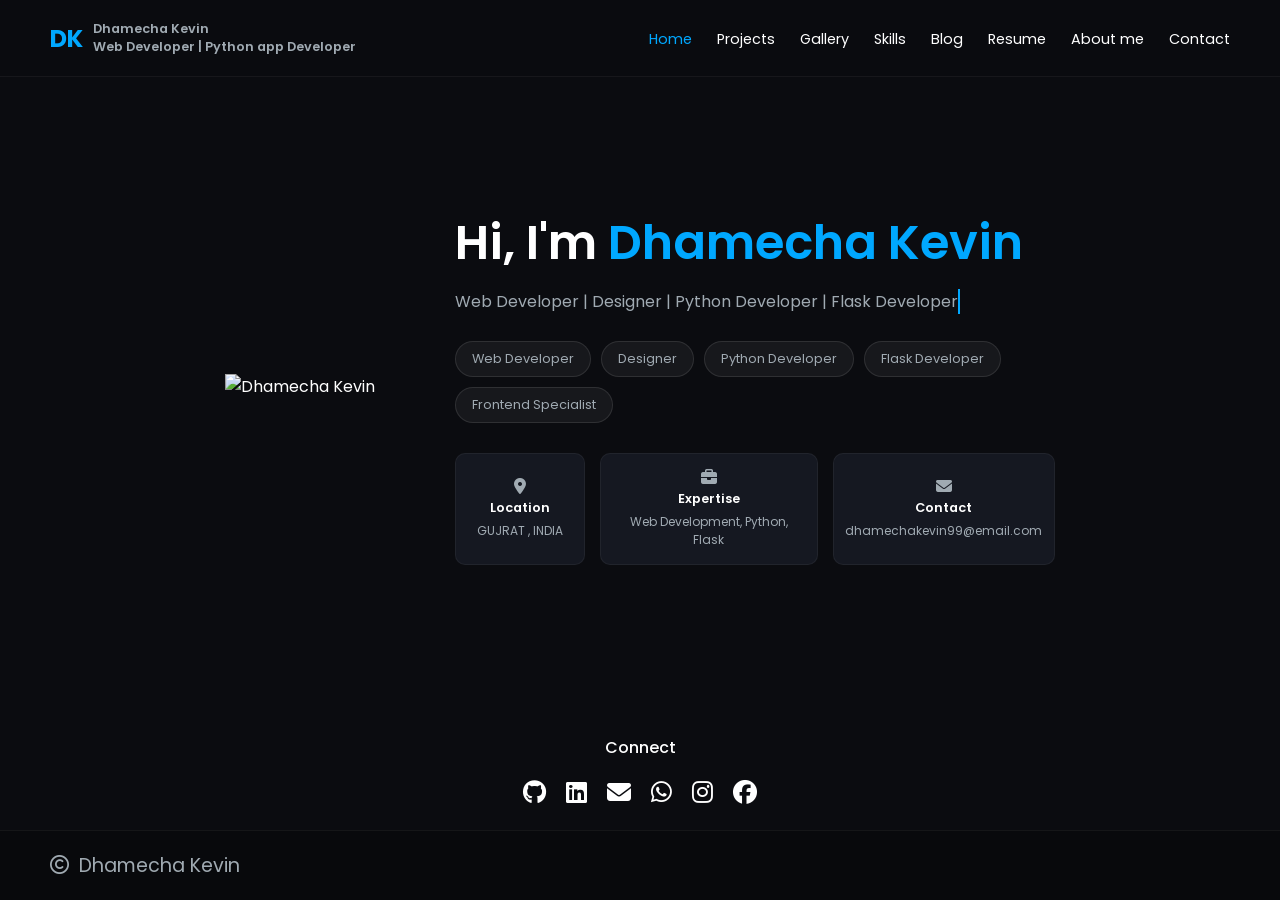
==== index.html @ 677c9652 "Update index.html" ====
<!DOCTYPE html>
<html lang="en">
<head>

    <meta charset="UTF-8">
    <meta name="viewport" content="width=device-width, initial-scale=1.0">
    <title>Kevin Dhamecha - Portfolio</title>
    <link rel="stylesheet" href="style.css">
    <link href="https://fonts.googleapis.com/css2?family=Poppins:wght@300;400;500;600;700&display=swap" rel="stylesheet">
    <link rel="stylesheet" href="https://cdnjs.cloudflare.com/ajax/libs/font-awesome/6.4.0/css/all.min.css">
    
    <style>
        /* CSS Variables for easy color management */
        :root {
            --bg-color: #0b0c10;
            --text-main: #ffffff;
            --text-muted: #a0aab2;
            --accent-color: #00a8ff;
            --card-bg: #151821;
            --glow-color: rgba(0, 168, 255, 0.4);
        }

        * {
            margin: 0;
            padding: 0;
            box-sizing: border-box;
            font-family: 'Poppins', sans-serif;
        }

        body {
            background-color: var(--bg-color);
            color: var(--text-main);
            min-height: 100vh;
            display: flex;
            flex-direction: column;
        }

        /* --- Animations --- */
        @keyframes fadeIn {
            from { opacity: 0; transform: translateY(20px); }
            to { opacity: 1; transform: translateY(0); }
        }

        @keyframes float {
            0% { transform: translateY(0px); }
            50% { transform: translateY(-15px); }
            100% { transform: translateY(0px); }
        }

        @keyframes glowPulse {
            0% { box-shadow: 0 0 20px var(--glow-color); }
            50% { box-shadow: 0 0 40px var(--glow-color), 0 0 80px var(--glow-color); }
            100% { box-shadow: 0 0 20px var(--glow-color); }
        }

        /* --- Navigation Bar --- */
        nav {
            display: flex;
            justify-content: space-between;
            align-items: center;
            padding: 20px 50px;
            background: rgba(11, 12, 16, 0.9);
            backdrop-filter: blur(10px);
            position: sticky;
            top: 0;
            z-index: 100;
        }

        .logo {
            font-size: 1.2rem;
            font-weight: 600;
            display: flex;
            align-items: center;
            gap: 10px;
        }

        .logo span.kd {
            color: var(--accent-color);
            font-weight: 700;
            font-size: 1.5rem;
        }

        .logo-text {
            display: flex;
            flex-direction: column;
            font-size: 0.8rem;
            color: var(--text-muted);
        }

        .nav-links {
            display: flex;
            list-style: none;
            gap: 25px;
        }

        .nav-links a {
            text-decoration: none;
            color: var(--text-main);
            font-size: 0.9rem;
            transition: color 0.3s;
        }

        .nav-links a:hover, .nav-links a.active {
            color: var(--accent-color);
        }

        /* --- Hero Section --- */
        .hero {
            flex: 1;
            display: flex;
            align-items: center;
            justify-content: center;
            gap: 80px;
            padding: 50px;
            animation: fadeIn 1s ease-out forwards;
        }

        /* Profile Image Container */
        .profile-container {
            width: 300px;
            height: 300px;
            border-radius: 50%;
            overflow: hidden;
            animation: float 4s ease-in-out infinite, glowPulse 3s infinite alternate;
            border: 2px solid rgba(0, 168, 255, 0.2);
        }

        .profile-container img {
            width: 100%;
            height: 100%;
            object-fit: cover;
        }

        /* Hero Text Content */
        .hero-content {
            max-width: 600px;
        }

        .hero-content h1 {
            font-size: 3rem;
            font-weight: 600;
            margin-bottom: 10px;
        }

        .hero-content h1 span {
            color: var(--accent-color);
        }

        .subtitle {
            font-size: 1rem;
            color: var(--text-muted);
            margin-bottom: 20px;
            border-right: 2px solid var(--accent-color);
            white-space: nowrap;
            overflow: hidden;
            
            /* 1. This forces the container to shrink-wrap tightly to your text */
            display: inline-block; 
            
            /* 2. We use 'linear' instead of 'steps' for a smoother reveal on non-monospace fonts */
            animation: typing 3s linear forwards, blink-caret .75s step-end infinite;
        }

        @keyframes typing {
            /* 3. Animating max-width prevents it from stretching past the actual text length */
            from { max-width: 0; }
            to { max-width: 100%; } 
        }

        @keyframes blink-caret {
            from, to { border-color: transparent }
            50% { border-color: var(--accent-color); }
        }

        /* Badges/Tags */
        .tags {
            display: flex;
            flex-wrap: wrap;
            gap: 10px;
            margin-bottom: 30px;
        }

        .badge {
            background: rgba(255, 255, 255, 0.05);
            border: 1px solid rgba(255, 255, 255, 0.1);
            padding: 8px 16px;
            border-radius: 20px;
            font-size: 0.8rem;
            color: var(--text-muted);
            transition: all 0.3s;
            cursor: default;
        }

        .badge:hover {
            background: rgba(0, 168, 255, 0.1);
            border-color: var(--accent-color);
            color: var(--text-main);
            transform: translateY(-2px);
        }

        /* Info Cards */
        .info-cards {
            display: flex;
            gap: 15px;
        }

        .card {
            background: var(--card-bg);
            padding: 15px;
            border-radius: 10px;
            display: flex;
            flex-direction: column;
            align-items: center;
            justify-content: center;
            min-width: 130px;
            text-align: center;
            border: 1px solid rgba(255, 255, 255, 0.05);
            transition: transform 0.3s;
        }

        .card:hover {
            transform: translateY(-5px);
            border-color: rgba(255, 255, 255, 0.2);
        }

        .card i {
            color: var(--text-muted);
            margin-bottom: 5px;
        }

        .card-title {
            font-size: 0.8rem;
            font-weight: 600;
            color: var(--text-main);
        }

        .card-desc {
            font-size: 0.75rem;
            color: var(--text-muted);
            margin-top: 5px;
        }

        /* --- Connect Section --- */
        .connect-section {
            text-align: center;
            padding: 20px;
            margin-top: 20px;
            animation: fadeIn 1.5s ease-out forwards;
        }

        .connect-section h3 {
            font-size: 1rem;
            margin-bottom: 15px;
            font-weight: 500;
        }

        .social-icons {
            display: flex;
            justify-content: center;
            gap: 20px;
        }

        .social-icons a {
            color: var(--text-main);
            font-size: 1.5rem;
            transition: all 0.3s;
        }

        .social-icons a:hover {
            color: var(--accent-color);
            transform: scale(1.2);
        }

        /* --- Footer --- */
        footer {
            display: flex;
            justify-content: space-between;
            align-items: center;
            padding: 20px 50px;
            background: #08090c;
            border-top: 1px solid rgba(255,255,255,0.05);
        }

        footer .copyright {
            display: flex;
            align-items: center;
            gap: 10px;
            font-size: 1.2rem;
            color: var(--text-muted);
        }

        footer .portfolio-tag {
            font-family: monospace;
            font-size: 1.5rem;
            color: var(--text-muted);
            letter-spacing: 2px;
        }

        /* Responsive Design */
        @media (max-width: 900px) {
            .hero {
                flex-direction: column;
                text-align: center;
                gap: 40px;
            }
            .subtitle {
                margin: 0 auto 20px auto;
            }
            .tags {
                justify-content: center;
            }
            .info-cards {
                justify-content: center;
                flex-wrap: wrap;
            }
            .nav-links {
                display: none; /* Hide on mobile for simplicity, add hamburger menu later */
            }
        }
    </style>
</head>
<body>

    <nav>
        <div class="logo">
            <span class="kd">DK</span>
            <div class="logo-text">
                <span>Dhamecha Kevin</span>
                <span>Web Developer | Python app Developer </span>
            </div>
        </div>
        <ul class="nav-links">
            <li><a href="#" class="active">Home</a></li>
            <li><a href="projects.html">Projects</a></li>
            <li><a href="gallery.html">Gallery</a></li>
            <li><a href="skills.html">Skills</a></li>
            <li><a href="blog.html">Blog</a></li>
            <li><a href="resume.html">Resume</a></li>
            <li><a href="about.html">About me</a></li>
            <li><a href="contact.html">Contact</a></li>
        </ul>
    </nav>

    <section class="hero">
       <div class="profile-img-container">
            <img src="your-photo-name.jpg" alt="Dhamecha Kevin">
    </div>

        <div class="hero-content">
            <h1>Hi, I'm <span>Dhamecha Kevin</span></h1>
            <p class="subtitle">Web Developer | Designer | Python Developer | Flask Developer</p>
            
            <div class="tags">
                <span class="badge">Web Developer</span>
                <span class="badge">Designer</span>
                <span class="badge">Python Developer</span>
                <span class="badge">Flask Developer</span>
                <span class="badge">Frontend Specialist</span>
            </div>

            <div class="info-cards">
                <div class="card">
                    <i class="fa-solid fa-location-dot"></i>
                    <span class="card-title">Location</span>
                    <span class="card-desc">GUJRAT , INDIA</span>
                </div>
                <div class="card">
                    <i class="fa-solid fa-briefcase"></i>
                    <span class="card-title">Expertise</span>
                    <span class="card-desc">Web Development, Python, Flask</span>
                </div>
                <div class="card">
                    <i class="fa-solid fa-envelope"></i>
                    <span class="card-title">Contact</span>
                    <span class="card-desc">dhamechakevin99@email.com</span>
                </div>
            </div>
        </div>
    </section>

    <div class="connect-section">
        <h3>Connect</h3>
      <div class="social-icons">
    <a href="https://github.com/dhamechakevin" target="_blank" onclick="return confirm('Do you want to leave this page to visit my GitHub?');"><i class="fa-brands fa-github"></i></a>
    
    <a href="https://linkedin.com/in/your-profile" target="_blank" onclick="return confirm('Do you want to visit my LinkedIn profile?');"><i class="fa-brands fa-linkedin"></i></a>
    
    <a href="mailto:dhamechakevin99@email.com" onclick="return confirm('Do you want to send me an email?');"><i class="fa-solid fa-envelope"></i></a>
    
    <a href="https://wa.me/919998842319" target="_blank" onclick="return confirm('Do you want to open WhatsApp to message me?');"><i class="fa-brands fa-whatsapp"></i></a>
    
    <a href="https://instagram.com/your-handle" target="_blank" onclick="return confirm('Do you want to visit my Instagram?');"><i class="fa-brands fa-instagram"></i></a>
    
    <a href="https://www.facebook.com/share/1Asn9WQ3xk/" target="_blank" onclick="return confirm('Do you want to visit my Facebook?');"><i class="fa-brands fa-facebook"></i></a>
</div>
    </div>

    <footer>
        <div class="copyright">
            <i class="fa-regular fa-copyright"></i>
            <span>Dhamecha Kevin</span>
        </div>
    </footer>

</body>
</html>
---- style.css ----
/* =========================================
   1. CORE VARIABLES & SETUP
   ========================================= */
:root {
    --bg-color: #0b0c10;
    --text-main: #ffffff;
    --text-muted: #a0aab2;
    --accent-color: #00a8ff;
    --card-bg: #151821;
    --card-hover: #1c202b;
    --glow-color: rgba(0, 168, 255, 0.5);
}

* {
    margin: 0;
    padding: 0;
    box-sizing: border-box;
    font-family: 'Poppins', sans-serif;
}

html, body {
    width: 100%;
    max-width: 100vw;
    overflow-x: hidden;
}

body {
    background-color: var(--bg-color);
    color: var(--text-main);
    min-height: 100vh;
    display: flex;
    flex-direction: column;
}

@keyframes fadeIn {
    from { opacity: 0; transform: translateY(20px); }
    to { opacity: 1; transform: translateY(0); }
}

/* =========================================
   2. NAVIGATION BAR
   ========================================= */
nav {
    display: flex;
    justify-content: space-between;
    align-items: center;
    padding: 20px 50px;
    background: rgba(11, 12, 16, 0.9);
    backdrop-filter: blur(10px);
    position: sticky;
    top: 0;
    z-index: 100;
    border-bottom: 1px solid rgba(255,255,255,0.05);
}

.logo {
    display: flex;
    align-items: center;
    gap: 10px;
}

.logo span.kd {
    color: var(--accent-color);
    font-weight: 700;
    font-size: 1.5rem;
}

.logo-text {
    display: flex;
    flex-direction: column;
    font-size: 0.8rem;
    color: var(--text-muted);
}

.nav-links {
    display: flex;
    list-style: none;
    gap: 25px;
}

.nav-links a {
    text-decoration: none;
    color: var(--text-main);
    font-size: 0.9rem;
    transition: color 0.3s;
}

.nav-links a:hover, .nav-links a.active {
    color: var(--accent-color);
}

/* =========================================
   3. ABOUT PAGE STYLES
   ========================================= */
.about-section {
    flex: 1;
    padding: 50px;
    display: flex;
    justify-content: center;
    animation: fadeIn 0.8s ease-out forwards;
}

.about-container {
    background-color: var(--card-bg);
    max-width: 1000px;
    width: 100%;
    border-radius: 16px;
    padding: 50px;
    border: 1px solid rgba(255, 255, 255, 0.05);
    box-shadow: 0 10px 30px rgba(0,0,0,0.3);
}

.section-title {
    font-size: 1.8rem;
    color: var(--accent-color);
    margin-bottom: 25px;
    font-weight: 600;
}

.about-text {
    color: var(--text-muted);
    font-size: 0.95rem;
    line-height: 1.8;
    margin-bottom: 20px;
}

.about-text strong {
    color: var(--text-main);
    font-weight: 600;
}

/* Education Cards */
.education-wrapper {
    margin-top: 50px;
}

.education-card {
    background-color: var(--bg-color);
    border-radius: 12px;
    padding: 30px;
    margin-bottom: 20px;
    display: flex;
    gap: 25px;
    border: 1px solid rgba(255, 255, 255, 0.03);
    transition: transform 0.3s, background-color 0.3s;
}

.education-card:hover {
    transform: translateX(10px);
    background-color: var(--card-hover);
}

.edu-icon {
    font-size: 2rem;
    color: var(--accent-color);
    min-width: 50px;
    display: flex;
    justify-content: center;
}

.edu-details h3 {
    color: var(--accent-color);
    font-size: 1.1rem;
    margin-bottom: 10px;
}

.edu-details .school {
    color: var(--text-main);
    font-weight: 500;
    margin-bottom: 15px;
}

.edu-details .info-row, .edu-details .date {
    color: var(--text-muted);
    font-size: 0.85rem;
    margin-bottom: 8px;
}

/* =========================================
   4. CONTACT PAGE STYLES
   ========================================= */
.contact-section {
    flex: 1;
    display: flex;
    flex-direction: column;
    align-items: center;
    padding: 60px 20px;
    animation: fadeIn 0.8s ease-out forwards;
    background: radial-gradient(circle at center, rgba(0, 168, 255, 0.05) 0%, var(--bg-color) 60%);
}

.contact-header {
    text-align: center;
    margin-bottom: 40px;
}

.contact-header h1 {
    font-size: 2.5rem;
    color: var(--accent-color);
    margin-bottom: 15px;
}

.contact-header p {
    color: var(--text-muted);
    max-width: 600px;
    line-height: 1.6;
}

/* Social Icons */
.social-links {
    display: flex;
    gap: 20px;
    margin-bottom: 40px;
}

.social-icon {
    width: 50px;
    height: 50px;
    border-radius: 50%;
    background: rgba(255, 255, 255, 0.03);
    border: 1px solid rgba(255, 255, 255, 0.1);
    display: flex;
    align-items: center;
    justify-content: center;
    color: var(--text-main);
    font-size: 1.5rem;
    text-decoration: none;
    transition: all 0.3s ease;
}

.social-icon:hover {
    color: var(--accent-color);
    border-color: var(--accent-color);
    box-shadow: 0 0 20px var(--glow-color), inset 0 0 10px var(--glow-color);
    transform: translateY(-3px);
}

/* Contact Form */
.contact-form {
    width: 100%;
    max-width: 600px;
    display: flex;
    flex-direction: column;
    gap: 15px;
}

.form-control {
    width: 100%;
    background: rgba(255, 255, 255, 0.05);
    border: 1px solid rgba(255, 255, 255, 0.1);
    padding: 15px 20px;
    border-radius: 8px;
    color: var(--text-main);
    font-size: 1rem;
    outline: none;
    transition: all 0.3s;
}

.form-control:focus {
    border-color: var(--accent-color);
    box-shadow: 0 0 10px rgba(0, 168, 255, 0.2);
    background: rgba(255, 255, 255, 0.08);
}

textarea.form-control {
    min-height: 150px;
    resize: vertical;
}

.btn-submit {
    background: linear-gradient(90deg, #007bb5, #00a8ff);
    color: #ffffff;
    border: none;
    padding: 15px;
    border-radius: 8px;
    font-size: 1rem;
    font-weight: 600;
    cursor: pointer;
    transition: all 0.3s;
    margin-top: 10px;
}

.btn-submit:hover {
    box-shadow: 0 8px 25px rgba(0, 168, 255, 0.4);
    transform: translateY(-2px);
}

/* =========================================
   5. FOOTER
   ========================================= */
footer {
    display: flex;
    justify-content: center;
    align-items: center;
    padding: 20px 50px;
    background: #08090c;
    border-top: 1px solid rgba(255,255,255,0.05);
    margin-top: auto;
}

footer .copyright {
    font-size: 0.9rem;
    color: var(--text-muted);
}

/* =========================================
   6. RESPONSIVE DESIGN (MOBILE FIXES ONLY)
   ========================================= */
@media (max-width: 768px) {
    /* 1. Navigation bar adjusts to stack links vertically */
    nav {
        flex-direction: column;
        align-items: flex-start;
        padding: 15px 20px;
        gap: 15px;
    }

    .nav-links {
        flex-direction: column;
        width: 100%;
        gap: 10px;
    }

    .nav-links li {
        width: 100%;
    }

    .nav-links a {
        display: block;
        padding: 8px 12px;
        background: rgba(255, 255, 255, 0.03);
        border-radius: 6px;
        text-align: center;
    }

    /* 2. Homepage Hero Section Layout Fixes */
    section {
        flex-direction: column !important;
        align-items: center !important;
        text-align: center !important;
        padding: 25px 15px !important;
        width: 100% !important;
    }

    /* Scale Profile Image */
    section img {
        width: 180px !important;
        height: 180px !important;
        max-width: 70vw !important;
        max-height: 70vw !important;
        object-fit: cover !important;
        border-radius: 50% !important;
        margin: 0 auto 15px auto !important;
    }

    /* Wrap & Shrink Text Headings */
    section h1 {
        font-size: 1.6rem !important;
        line-height: 1.3 !important;
        word-break: break-word !important;
        text-align: center !important;
    }

    section p {
        font-size: 0.85rem !important;
        line-height: 1.5 !important;
        text-align: center !important;
    }

    /* Wrap Skill Tags (Web Developer, Designer, etc.) */
    section div {
        flex-wrap: wrap !important;
        justify-content: center !important;
        max-width: 100% !important;
    }

    section div > span {
        font-size: 0.75rem !important;
        padding: 6px 12px !important;
        margin: 3px !important;
        display: inline-block !important;
    }

    /* Stack Bottom Info Blocks (Location, Expertise, Contact) */
    section div > div {
        flex-direction: column !important;
        width: 100% !important;
        gap: 15px !important;
    }

    /* 3. Container paddings adjust to fit mobile screens */
    .about-section { 
        padding: 20px; 
    }
    
    .about-container { 
        padding: 25px 20px; 
    }

    /* 4. Education cards stack vertically on small screens */
    .education-card { 
        flex-direction: column; 
        gap: 15px; 
    }
    
    .edu-icon { 
        justify-content: flex-start; 
    }

    /* 5. Contact heading and icons wrap nicely */
    .contact-header h1 { 
        font-size: 2rem; 
    }
    
    .social-links { 
        flex-wrap: wrap; 
        justify-content: center; 
        gap: 12px;
    }
}
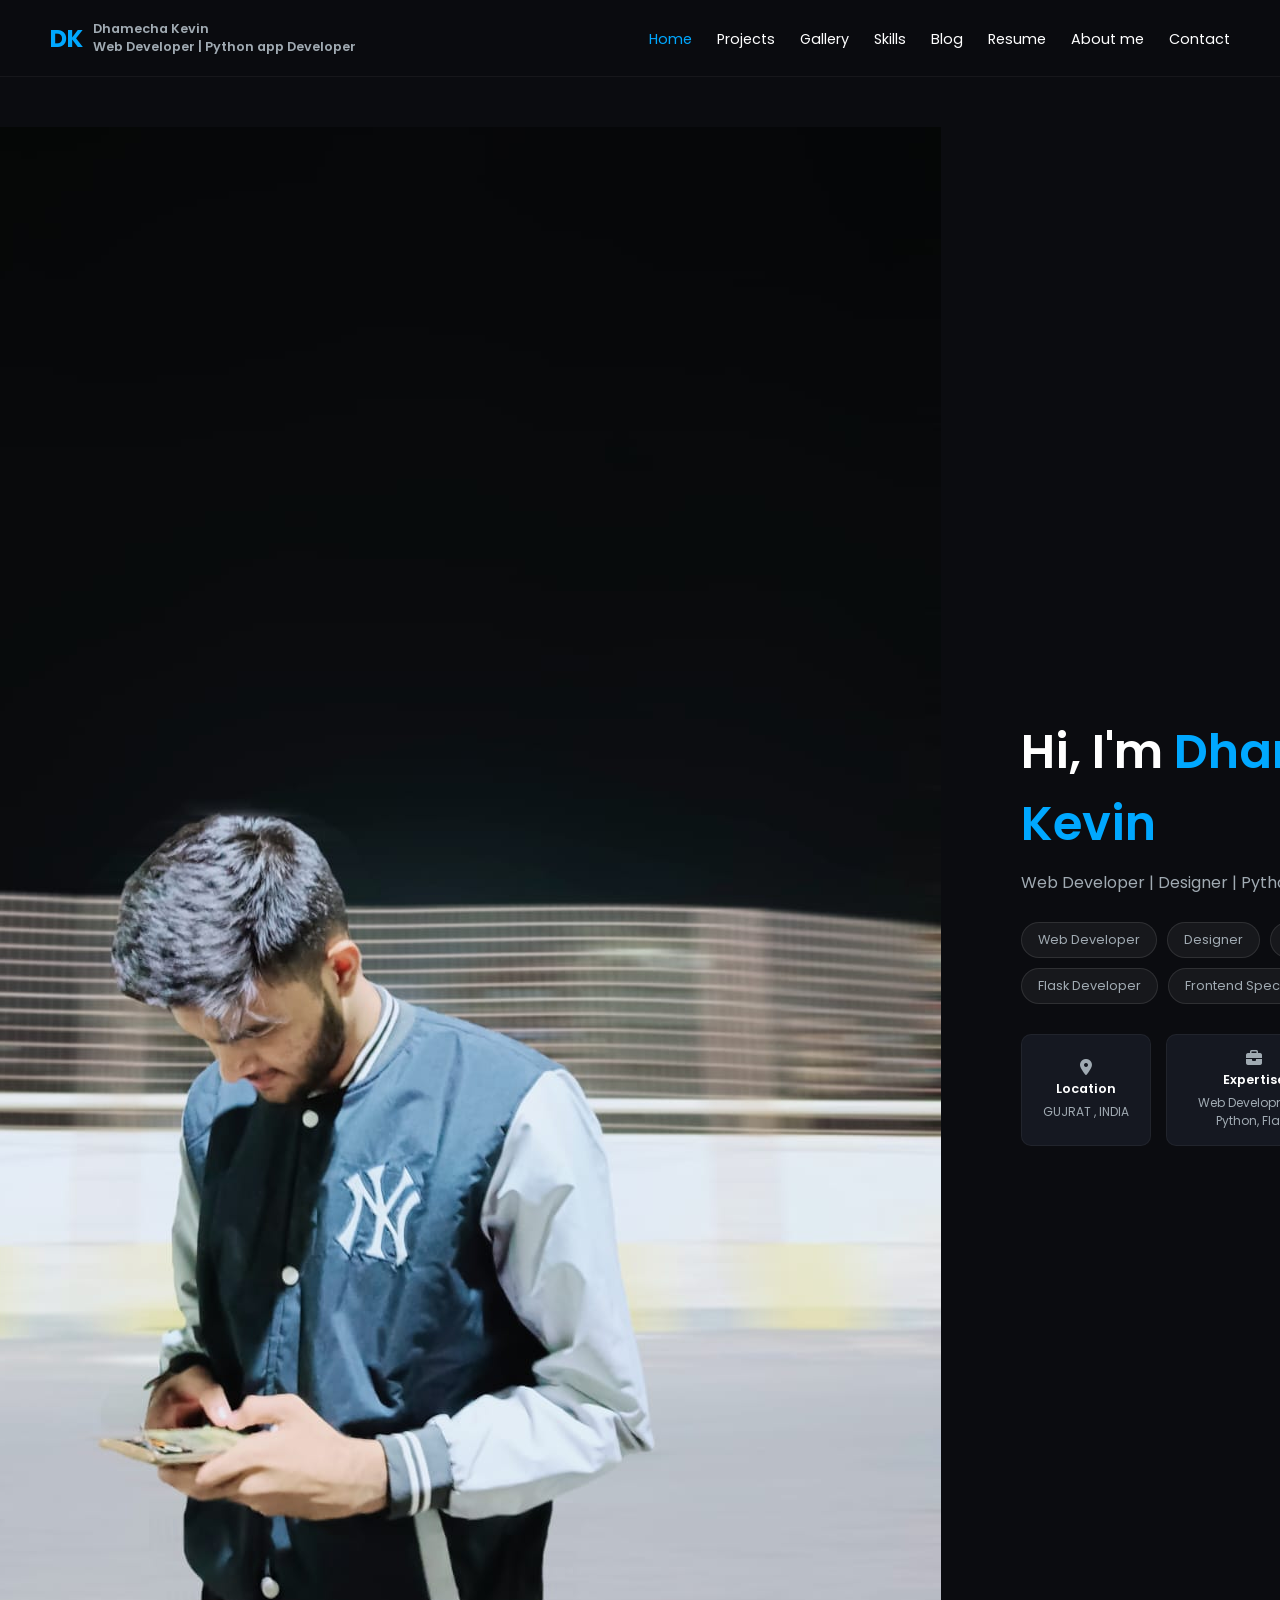
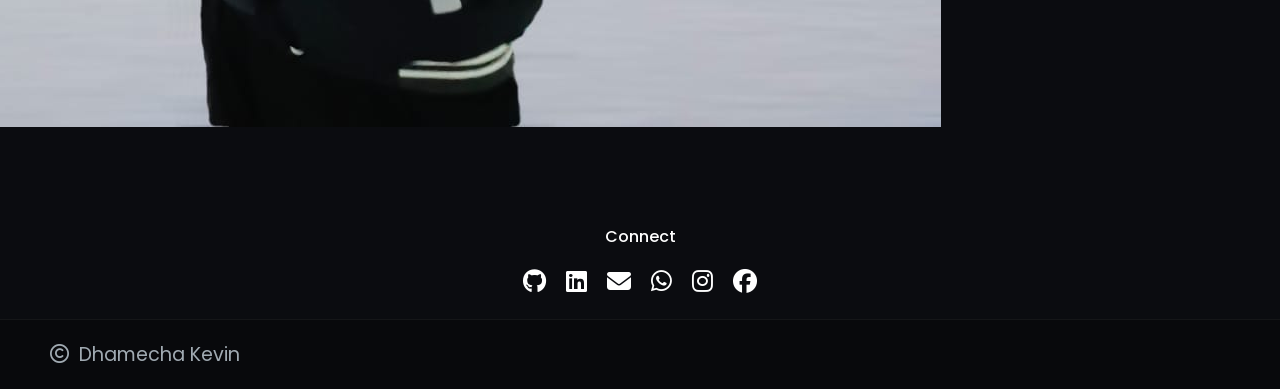
==== commit 148b96fc: "Update index.html" ====
--- a/index.html
+++ b/index.html
@@ -343,7 +343,7 @@
 
     <section class="hero">
        <div class="profile-img-container">
-            <img src="your-photo-name.jpg" alt="Dhamecha Kevin">
+            <img src="img\kevin.jpeg" alt="Dhamecha Kevin">
     </div>
 
         <div class="hero-content">
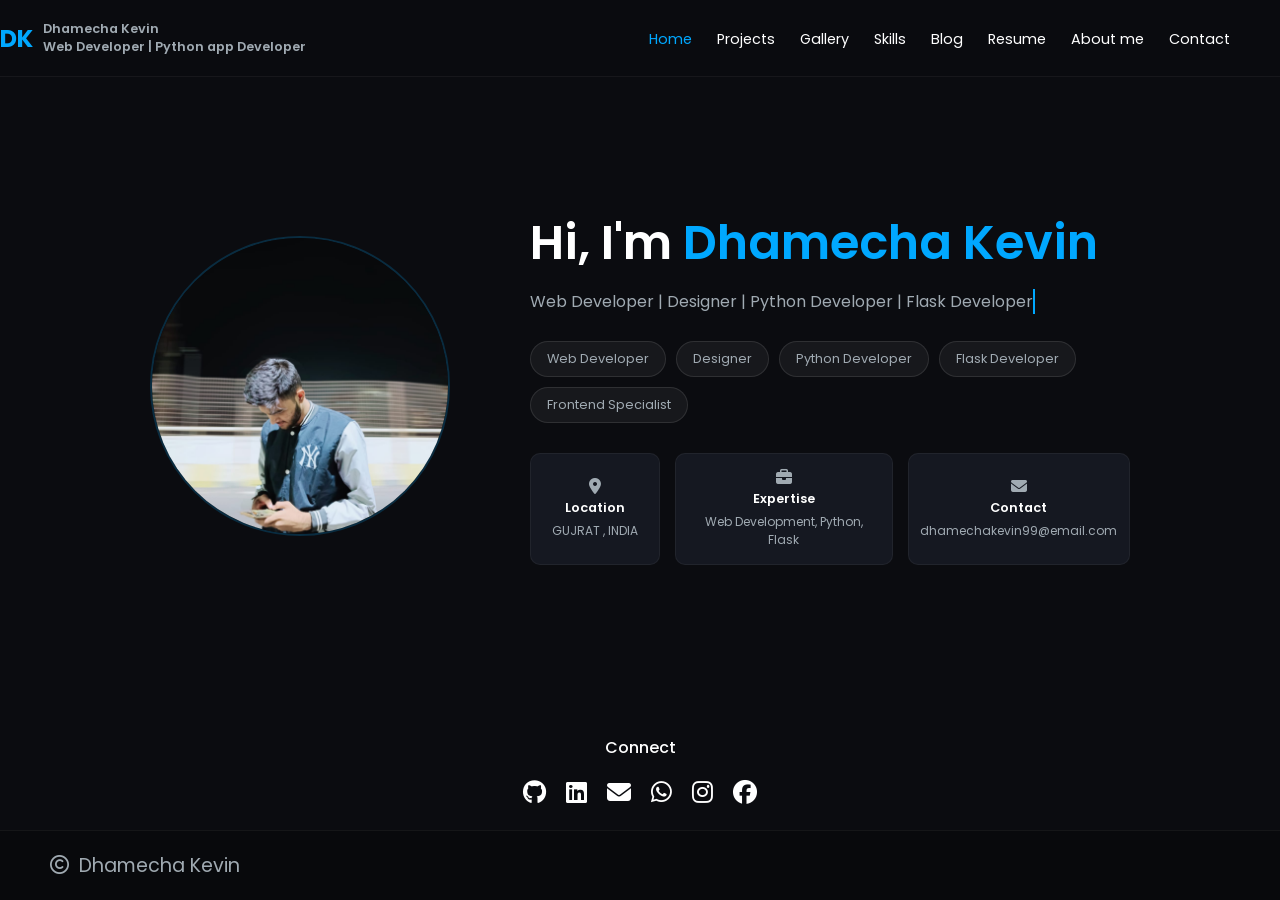
==== commit 168655cd: "Update index.html" ====
--- a/index.html
+++ b/index.html
@@ -58,7 +58,7 @@
             display: flex;
             justify-content: space-between;
             align-items: center;
-            padding: 20px 50px;
+            padding: 20px 50px 20px 0; /* Left padding set to 0 to align logo flush to the edge */
             background: rgba(11, 12, 16, 0.9);
             backdrop-filter: blur(10px);
             position: sticky;
@@ -72,6 +72,8 @@
             display: flex;
             align-items: center;
             gap: 10px;
+            margin: 0;
+            padding-left: 0;
         }
 
         .logo span.kd {
@@ -83,8 +85,17 @@
         .logo-text {
             display: flex;
             flex-direction: column;
+            align-items: flex-start; /* Ensures text aligns strictly to the left edge */
             font-size: 0.8rem;
             color: var(--text-muted);
+            margin: 0;
+            padding: 0;
+        }
+
+        .logo-text span {
+            margin: 0;
+            padding: 0;
+            text-align: left;
         }
 
         .nav-links {
@@ -116,19 +127,23 @@
         }
 
         /* Profile Image Container */
-        .profile-container {
+        .profile-img-container {
             width: 300px;
             height: 300px;
             border-radius: 50%;
-            overflow: hidden;
+            overflow: hidden; /* Clips image properly inside circular frame */
             animation: float 4s ease-in-out infinite, glowPulse 3s infinite alternate;
             border: 2px solid rgba(0, 168, 255, 0.2);
-        }
-
-        .profile-container img {
+            display: flex;
+            justify-content: center;
+            align-items: center;
+        }
+
+        .profile-img-container img {
             width: 100%;
             height: 100%;
             object-fit: cover;
+            object-position: center;
         }
 
         /* Hero Text Content */
@@ -153,16 +168,11 @@
             border-right: 2px solid var(--accent-color);
             white-space: nowrap;
             overflow: hidden;
-            
-            /* 1. This forces the container to shrink-wrap tightly to your text */
             display: inline-block; 
-            
-            /* 2. We use 'linear' instead of 'steps' for a smoother reveal on non-monospace fonts */
             animation: typing 3s linear forwards, blink-caret .75s step-end infinite;
         }
 
         @keyframes typing {
-            /* 3. Animating max-width prevents it from stretching past the actual text length */
             from { max-width: 0; }
             to { max-width: 100%; } 
         }
@@ -298,11 +308,18 @@
 
         /* Responsive Design */
         @media (max-width: 900px) {
+            nav {
+                padding: 15px 15px 15px 0;
+            }
             .hero {
                 flex-direction: column;
                 text-align: center;
                 gap: 40px;
             }
+            .profile-img-container {
+                width: 200px;
+                height: 200px;
+            }
             .subtitle {
                 margin: 0 auto 20px auto;
             }
@@ -314,7 +331,7 @@
                 flex-wrap: wrap;
             }
             .nav-links {
-                display: none; /* Hide on mobile for simplicity, add hamburger menu later */
+                display: none;
             }
         }
     </style>
@@ -326,7 +343,7 @@
             <span class="kd">DK</span>
             <div class="logo-text">
                 <span>Dhamecha Kevin</span>
-                <span>Web Developer | Python app Developer </span>
+                <span>Web Developer | Python app Developer</span>
             </div>
         </div>
         <ul class="nav-links">
@@ -342,9 +359,9 @@
     </nav>
 
     <section class="hero">
-       <div class="profile-img-container">
-            <img src="img\kevin.jpeg" alt="Dhamecha Kevin">
-    </div>
+        <div class="profile-img-container">
+            <img src="img/kevin.jpeg" alt="Dhamecha Kevin">
+        </div>
 
         <div class="hero-content">
             <h1>Hi, I'm <span>Dhamecha Kevin</span></h1>
@@ -380,19 +397,14 @@
 
     <div class="connect-section">
         <h3>Connect</h3>
-      <div class="social-icons">
-    <a href="https://github.com/dhamechakevin" target="_blank" onclick="return confirm('Do you want to leave this page to visit my GitHub?');"><i class="fa-brands fa-github"></i></a>
-    
-    <a href="https://linkedin.com/in/your-profile" target="_blank" onclick="return confirm('Do you want to visit my LinkedIn profile?');"><i class="fa-brands fa-linkedin"></i></a>
-    
-    <a href="mailto:dhamechakevin99@email.com" onclick="return confirm('Do you want to send me an email?');"><i class="fa-solid fa-envelope"></i></a>
-    
-    <a href="https://wa.me/919998842319" target="_blank" onclick="return confirm('Do you want to open WhatsApp to message me?');"><i class="fa-brands fa-whatsapp"></i></a>
-    
-    <a href="https://instagram.com/your-handle" target="_blank" onclick="return confirm('Do you want to visit my Instagram?');"><i class="fa-brands fa-instagram"></i></a>
-    
-    <a href="https://www.facebook.com/share/1Asn9WQ3xk/" target="_blank" onclick="return confirm('Do you want to visit my Facebook?');"><i class="fa-brands fa-facebook"></i></a>
-</div>
+        <div class="social-icons">
+            <a href="https://github.com/dhamechakevin" target="_blank" onclick="return confirm('Do you want to leave this page to visit my GitHub?');"><i class="fa-brands fa-github"></i></a>
+            <a href="https://linkedin.com/in/your-profile" target="_blank" onclick="return confirm('Do you want to visit my LinkedIn profile?');"><i class="fa-brands fa-linkedin"></i></a>
+            <a href="mailto:dhamechakevin99@email.com" onclick="return confirm('Do you want to send me an email?');"><i class="fa-solid fa-envelope"></i></a>
+            <a href="https://wa.me/919998842319" target="_blank" onclick="return confirm('Do you want to open WhatsApp to message me?');"><i class="fa-brands fa-whatsapp"></i></a>
+            <a href="https://instagram.com/your-handle" target="_blank" onclick="return confirm('Do you want to visit my Instagram?');"><i class="fa-brands fa-instagram"></i></a>
+            <a href="https://www.facebook.com/share/1Asn9WQ3xk/" target="_blank" onclick="return confirm('Do you want to visit my Facebook?');"><i class="fa-brands fa-facebook"></i></a>
+        </div>
     </div>
 
     <footer>
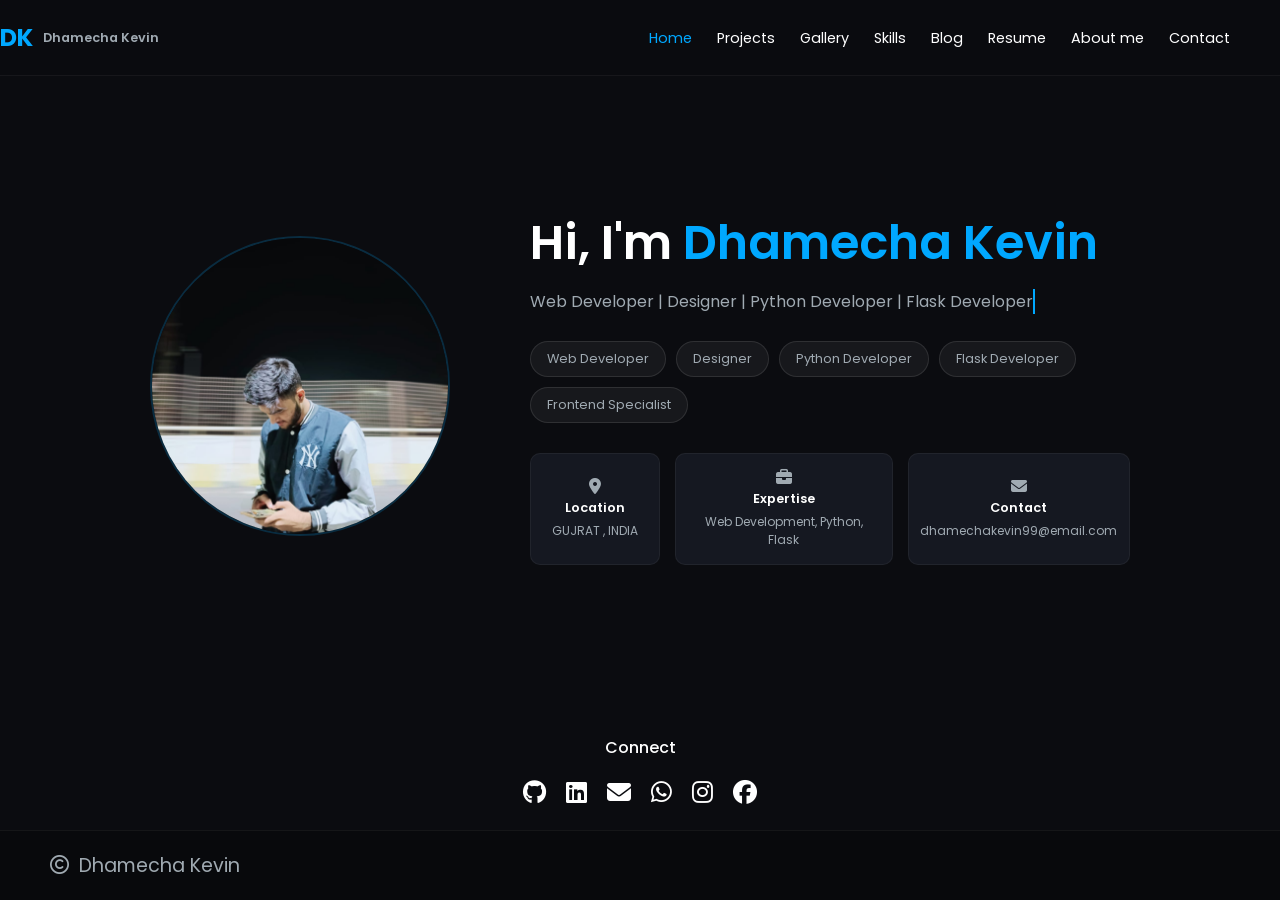
==== commit 3a5f0e89: "Update index.html" ====
--- a/index.html
+++ b/index.html
@@ -115,6 +115,17 @@
             color: var(--accent-color);
         }
 
+        /* Mobile Menu Button */
+        .menu-btn {
+            display: none;
+            background: none;
+            border: none;
+            color: var(--text-main);
+            font-size: 1.5rem;
+            cursor: pointer;
+            padding-right: 20px;
+        }
+
         /* --- Hero Section --- */
         .hero {
             flex: 1;
@@ -309,7 +320,32 @@
         /* Responsive Design */
         @media (max-width: 900px) {
             nav {
-                padding: 15px 15px 15px 0;
+                padding: 15px 0 15px 0;
+            }
+            .menu-btn {
+                display: block; /* Show hamburger button on mobile */
+            }
+            .nav-links {
+                display: flex;
+                flex-direction: column;
+                position: absolute;
+                top: 100%;
+                left: 0;
+                width: 100%;
+                background: rgba(11, 12, 16, 0.95);
+                backdrop-filter: blur(10px);
+                padding: 20px;
+                gap: 15px;
+                border-bottom: 1px solid rgba(255, 255, 255, 0.1);
+                transform: translateY(-150%);
+                transition: transform 0.3s ease-in-out, opacity 0.3s ease-in-out;
+                opacity: 0;
+                pointer-events: none;
+            }
+            .nav-links.active {
+                transform: translateY(0);
+                opacity: 1;
+                pointer-events: auto;
             }
             .hero {
                 flex-direction: column;
@@ -329,9 +365,6 @@
             .info-cards {
                 justify-content: center;
                 flex-wrap: wrap;
-            }
-            .nav-links {
-                display: none;
             }
         }
     </style>
@@ -343,10 +376,14 @@
             <span class="kd">DK</span>
             <div class="logo-text">
                 <span>Dhamecha Kevin</span>
-                <span>Web Developer | Python app Developer</span>
             </div>
         </div>
-        <ul class="nav-links">
+        
+        <button class="menu-btn" id="menuBtn" aria-label="Toggle Navigation">
+            <i class="fa-solid fa-bars"></i>
+        </button>
+
+        <ul class="nav-links" id="navLinks">
             <li><a href="#" class="active">Home</a></li>
             <li><a href="projects.html">Projects</a></li>
             <li><a href="gallery.html">Gallery</a></li>
@@ -414,5 +451,22 @@
         </div>
     </footer>
 
+    <script>
+        const menuBtn = document.getElementById('menuBtn');
+        const navLinks = document.getElementById('navLinks');
+        const icon = menuBtn.querySelector('i');
+
+        menuBtn.addEventListener('click', () => {
+            navLinks.classList.toggle('active');
+            if (navLinks.classList.contains('active')) {
+                icon.classList.remove('fa-bars');
+                icon.classList.add('fa-xmark');
+            } else {
+                icon.classList.remove('fa-xmark');
+                icon.classList.add('fa-bars');
+            }
+        });
+    </script>
+
 </body>
 </html>
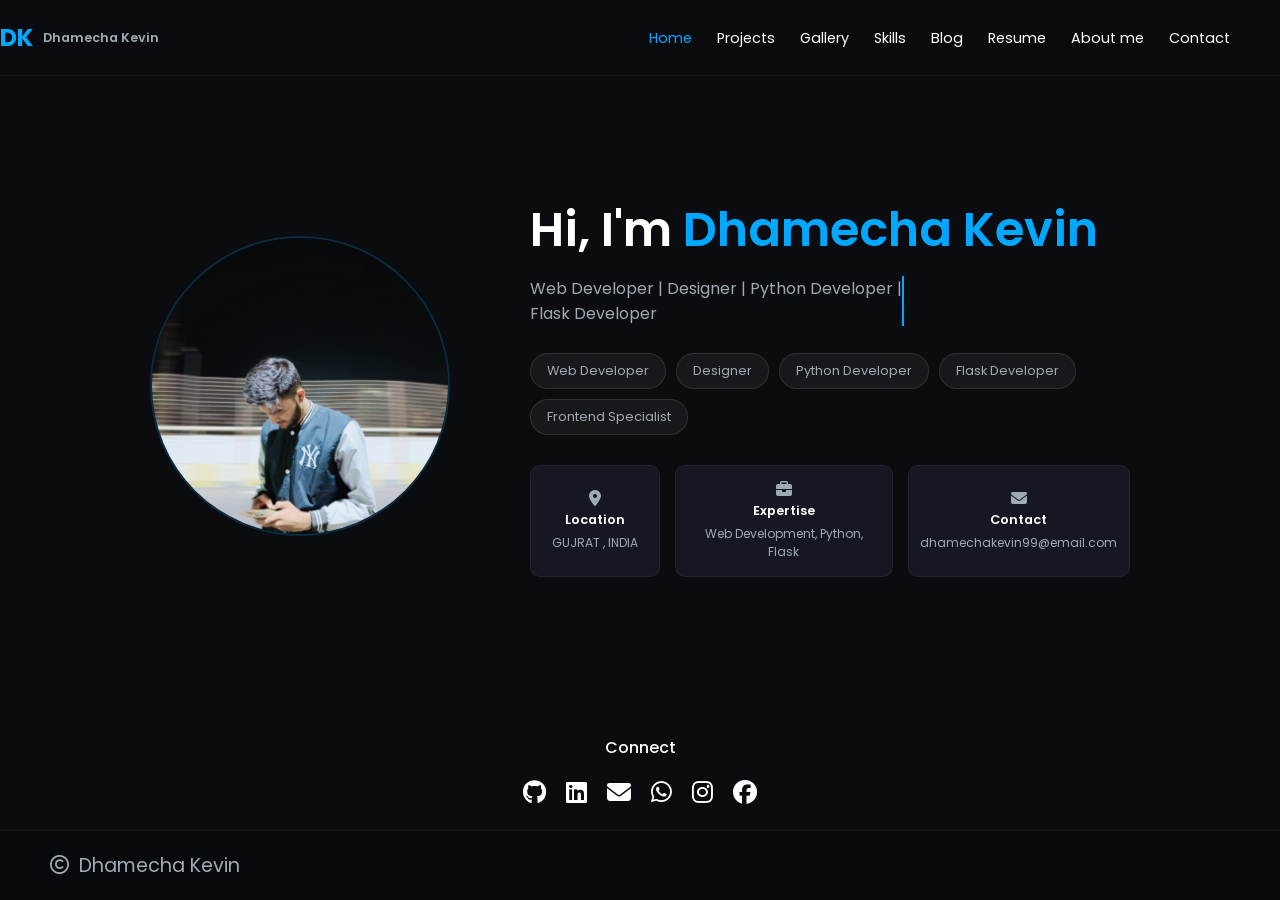
==== commit 019838c4: "Update index.html" ====
--- a/index.html
+++ b/index.html
@@ -402,7 +402,7 @@
 
         <div class="hero-content">
             <h1>Hi, I'm <span>Dhamecha Kevin</span></h1>
-            <p class="subtitle">Web Developer | Designer | Python Developer | Flask Developer</p>
+            <p class="subtitle">Web Developer | Designer | Python Developer |<br> Flask Developer </br></p>
             
             <div class="tags">
                 <span class="badge">Web Developer</span>
